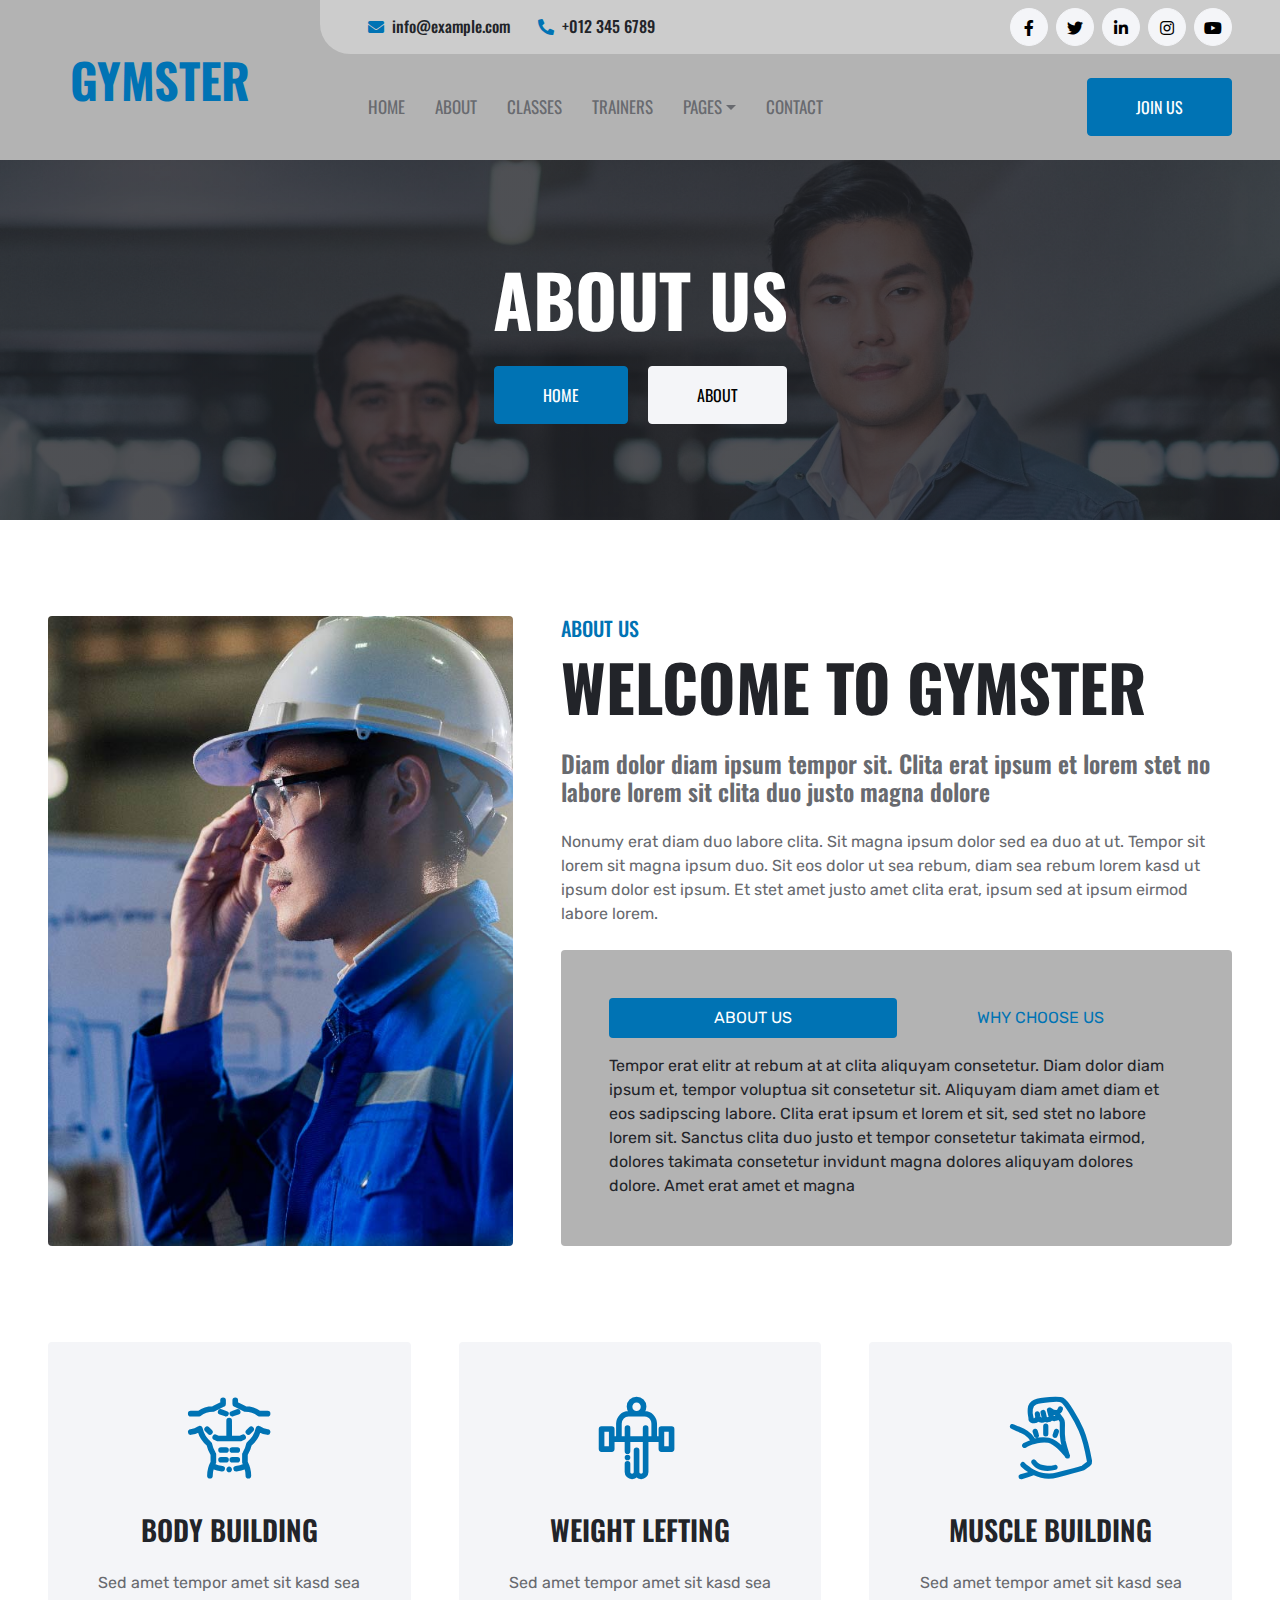
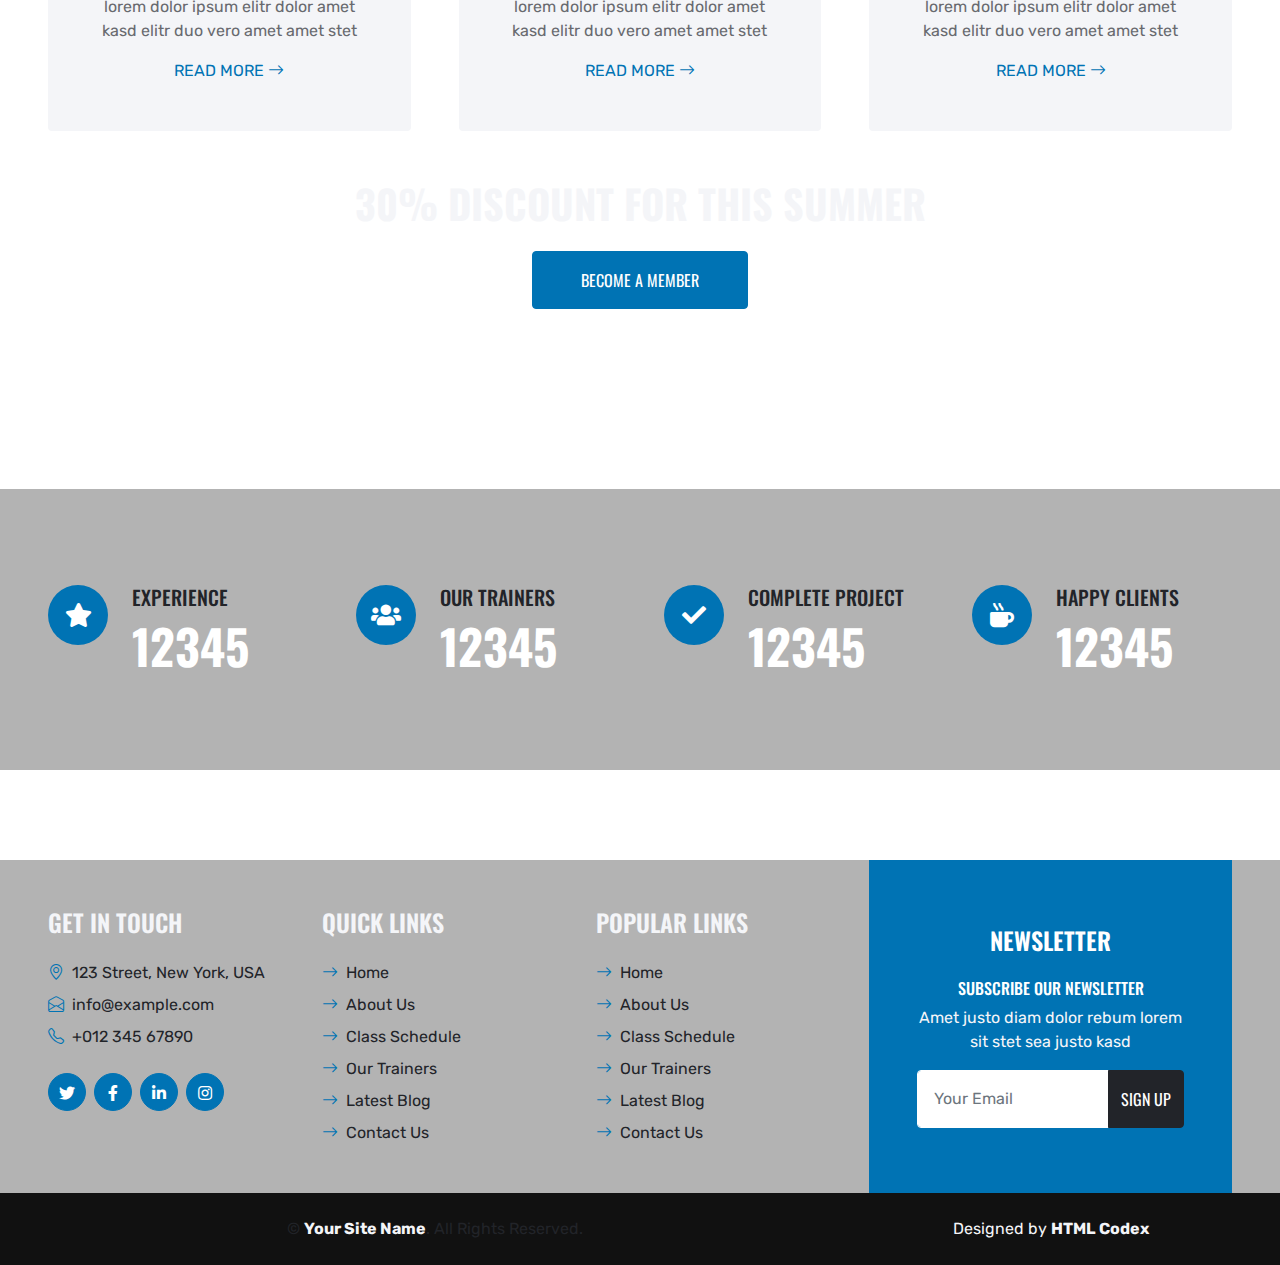
==== about.html @ 314342d7 "initial" ====
<!DOCTYPE html>
<html lang="en">

<head>
    <meta charset="utf-8">
    <title>GYMSTER - Gym HTML Template</title>
    <meta content="width=device-width, initial-scale=1.0" name="viewport">
    <meta content="Free HTML Templates" name="keywords">
    <meta content="Free HTML Templates" name="description">

    <!-- Favicon -->
    <link href="img/favicon.ico" rel="icon">

    <!-- Google Web Fonts -->
    <link rel="preconnect" href="https://fonts.gstatic.com">
    <link href="https://fonts.googleapis.com/css2?family=Oswald:wght@400;500;600;700&family=Rubik&display=swap" rel="stylesheet"> 

    <!-- Icon Font Stylesheet -->
    <link href="https://cdnjs.cloudflare.com/ajax/libs/font-awesome/5.15.0/css/all.min.css" rel="stylesheet">
    <link href="https://cdn.jsdelivr.net/npm/bootstrap-icons@1.4.1/font/bootstrap-icons.css" rel="stylesheet">
    <link href="lib/flaticon/font/flaticon.css" rel="stylesheet">

    <!-- Libraries Stylesheet -->
    <link href="lib/owlcarousel/assets/owl.carousel.min.css" rel="stylesheet">

    <!-- Customized Bootstrap Stylesheet -->
    <link href="css/bootstrap.min.css" rel="stylesheet">

    <!-- Template Stylesheet -->
    <link href="css/style.css" rel="stylesheet">
</head>

<body>
    <!-- Header Start -->
    <div class="container-fluid bg-dark px-0">
        <div class="row gx-0">
            <div class="col-lg-3 bg-dark d-none d-lg-block">
                <a href="index.html" class="navbar-brand w-100 h-100 m-0 p-0 d-flex align-items-center justify-content-center">
                    <h1 class="m-0 display-4 text-primary text-uppercase">Gymster</h1>
                </a>
            </div>
            <div class="col-lg-9">
                <div class="row gx-0 bg-secondary d-none d-lg-flex">
                    <div class="col-lg-7 px-5 text-start">
                        <div class="h-100 d-inline-flex align-items-center py-2 me-4">
                            <i class="fa fa-envelope text-primary me-2"></i>
                            <h6 class="mb-0">info@example.com</h6>
                        </div>
                        <div class="h-100 d-inline-flex align-items-center py-2">
                            <i class="fa fa-phone-alt text-primary me-2"></i>
                            <h6 class="mb-0">+012 345 6789</h6>
                        </div>
                    </div>
                    <div class="col-lg-5 px-5 text-end">
                        <div class="d-inline-flex align-items-center py-2">
                            <a class="btn btn-light btn-square rounded-circle me-2" href="">
                                <i class="fab fa-facebook-f"></i>
                            </a>
                            <a class="btn btn-light btn-square rounded-circle me-2" href="">
                                <i class="fab fa-twitter"></i>
                            </a>
                            <a class="btn btn-light btn-square rounded-circle me-2" href="">
                                <i class="fab fa-linkedin-in"></i>
                            </a>
                            <a class="btn btn-light btn-square rounded-circle me-2" href="">
                                <i class="fab fa-instagram"></i>
                            </a>
                            <a class="btn btn-light btn-square rounded-circle" href="">
                                <i class="fab fa-youtube"></i>
                            </a>
                        </div>
                    </div>
                </div>
                <nav class="navbar navbar-expand-lg bg-dark navbar-dark p-3 p-lg-0 px-lg-5">
                    <a href="index.html" class="navbar-brand d-block d-lg-none">
                        <h1 class="m-0 display-4 text-primary text-uppercase">Gymster</h1>
                    </a>
                    <button type="button" class="navbar-toggler" data-bs-toggle="collapse" data-bs-target="#navbarCollapse">
                        <span class="navbar-toggler-icon"></span>
                    </button>
                    <div class="collapse navbar-collapse justify-content-between" id="navbarCollapse">
                        <div class="navbar-nav mr-auto py-0">
                            <a href="index.html" class="nav-item nav-link">Home</a>
                            <a href="about.html" class="nav-item nav-link active">About</a>
                            <a href="class.html" class="nav-item nav-link">Classes</a>
                            <a href="team.html" class="nav-item nav-link">Trainers</a>
                            <div class="nav-item dropdown">
                                <a href="#" class="nav-link dropdown-toggle" data-bs-toggle="dropdown">Pages</a>
                                <div class="dropdown-menu rounded-0 m-0">
                                    <a href="blog.html" class="dropdown-item">Blog Grid</a>
                                    <a href="detail.html" class="dropdown-item">Blog Detail</a>
                                    <a href="testimonial.html" class="dropdown-item">Testimonial</a>
                                </div>
                            </div>
                            <a href="contact.html" class="nav-item nav-link">Contact</a>
                        </div>
                        <a href="" class="btn btn-primary py-md-3 px-md-5 d-none d-lg-block">Join Us</a>
                    </div>
                </nav>
            </div>
        </div>
    </div>
    <!-- Header End -->


    <!-- Hero Start -->
    <div class="container-fluid bg-primary p-5 bg-hero mb-5">
        <div class="row py-5">
            <div class="col-12 text-center">
                <h1 class="display-2 text-uppercase text-white mb-md-4">About Us</h1>
                <a href="" class="btn btn-primary py-md-3 px-md-5 me-3">Home</a>
                <a href="" class="btn btn-light py-md-3 px-md-5">About</a>
            </div>
        </div>
    </div>
    <!-- Hero End -->


    <!-- About Start -->
    <div class="container-fluid p-5">
        <div class="row gx-5">
            <div class="col-lg-5 mb-5 mb-lg-0" style="min-height: 500px;">
                <div class="position-relative h-100">
                    <img class="position-absolute w-100 h-100 rounded" src="img/about.jpg" style="object-fit: cover;">
                </div>
            </div>
            <div class="col-lg-7">
                <div class="mb-4">
                    <h5 class="text-primary text-uppercase">About Us</h5>
                    <h1 class="display-3 text-uppercase mb-0">Welcome to Gymster</h1>
                </div>
                <h4 class="text-body mb-4">Diam dolor diam ipsum tempor sit. Clita erat ipsum et lorem stet no labore lorem sit clita duo justo magna dolore</h4>
                <p class="mb-4">Nonumy erat diam duo labore clita. Sit magna ipsum dolor sed ea duo at ut. Tempor sit lorem sit magna ipsum duo. Sit eos dolor ut sea rebum, diam sea rebum lorem kasd ut ipsum dolor est ipsum. Et stet amet justo amet clita erat, ipsum sed at ipsum eirmod labore lorem.</p>
                <div class="rounded bg-dark p-5">
                    <ul class="nav nav-pills justify-content-between mb-3">
                        <li class="nav-item w-50">
                            <a class="nav-link text-uppercase text-center w-100 active" data-bs-toggle="pill" href="#pills-1">About Us</a>
                        </li>
                        <li class="nav-item w-50">
                                <a class="nav-link text-uppercase text-center w-100" data-bs-toggle="pill" href="#pills-2">Why Choose Us</a>
                        </li>
                    </ul>
                    <div class="tab-content">
                        <div class="tab-pane fade show active" id="pills-1">
                            <p class="text-secondary mb-0">Tempor erat elitr at rebum at at clita aliquyam consetetur. Diam dolor diam ipsum et, tempor voluptua sit consetetur sit. Aliquyam diam amet diam et eos sadipscing labore. Clita erat ipsum et lorem et sit, sed stet no labore lorem sit. Sanctus clita duo justo et tempor consetetur takimata eirmod, dolores takimata consetetur invidunt magna dolores aliquyam dolores dolore. Amet erat amet et magna</p>
                        </div>
                        <div class="tab-pane fade" id="pills-2">
                            <p class="text-secondary mb-0">Tempor erat elitr at rebum at at clita aliquyam consetetur. Diam dolor diam ipsum et, tempor voluptua sit consetetur sit. Aliquyam diam amet diam et eos sadipscing labore. Clita erat ipsum et lorem et sit, sed stet no labore lorem sit. Sanctus clita duo justo et tempor consetetur takimata eirmod, dolores takimata consetetur invidunt magna dolores aliquyam dolores dolore. Amet erat amet et magna</p>
                        </div>
                    </div>
                </div>
            </div>
        </div>
    </div>
    <!-- About End -->


    <!-- Programe Start -->
    <div class="container-fluid programe position-relative px-5 mt-5" style="margin-bottom: 180px;">
        <div class="row g-5 gb-5">
            <div class="col-lg-4 col-md-6">
                <div class="bg-light rounded text-center p-5">
                    <i class="flaticon-six-pack display-1 text-primary"></i>
                    <h3 class="text-uppercase my-4">Body Building</h3>
                    <p>Sed amet tempor amet sit kasd sea lorem dolor ipsum elitr dolor amet kasd elitr duo vero amet amet stet</p>
                    <a class="text-uppercase" href="">Read More <i class="bi bi-arrow-right"></i></a>
                </div>
            </div>
            <div class="col-lg-4 col-md-6">
                <div class="bg-light rounded text-center p-5">
                    <i class="flaticon-barbell display-1 text-primary"></i>
                    <h3 class="text-uppercase my-4">Weight Lefting</h3>
                    <p>Sed amet tempor amet sit kasd sea lorem dolor ipsum elitr dolor amet kasd elitr duo vero amet amet stet</p>
                    <a class="text-uppercase" href="">Read More <i class="bi bi-arrow-right"></i></a>
                </div>
            </div>
            <div class="col-lg-4 col-md-6">
                <div class="bg-light rounded text-center p-5">
                    <i class="flaticon-bodybuilding display-1 text-primary"></i>
                    <h3 class="text-uppercase my-4">Muscle Building</h3>
                    <p>Sed amet tempor amet sit kasd sea lorem dolor ipsum elitr dolor amet kasd elitr duo vero amet amet stet</p>
                    <a class="text-uppercase" href="">Read More <i class="bi bi-arrow-right"></i></a>
                </div>
            </div>
            <div class="col-lg-12 col-md-6 text-center">
                <h1 class="text-uppercase text-light mb-4">30% Discount For This Summer</h1>
                <a href="" class="btn btn-primary py-3 px-5">Become A Member</a>
            </div>
        </div>
    </div>
    <!-- Programe Start -->


    <!-- Facts Start -->
    <div class="container-fluid bg-dark facts p-5" style="margin-bottom: 90px;">
        <div class="row gx-5 gy-4 py-5">
            <div class="col-lg-3 col-md-6">
                <div class="d-flex">
                    <div class="bg-primary rounded-circle d-flex align-items-center justify-content-center mb-3" style="width: 60px; height: 60px;">
                        <i class="fa fa-star fs-4 text-white"></i>
                    </div>
                    <div class="ps-4">
                        <h5 class="text-secondary text-uppercase">Experience</h5>
                        <h1 class="display-5 text-white mb-0" data-toggle="counter-up">12345</h1>
                    </div>
                </div>
            </div>
            <div class="col-lg-3 col-md-6">
                <div class="d-flex">
                    <div class="bg-primary rounded-circle d-flex align-items-center justify-content-center mb-3" style="width: 60px; height: 60px;">
                        <i class="fa fa-users fs-4 text-white"></i>
                    </div>
                    <div class="ps-4">
                        <h5 class="text-secondary text-uppercase">Our Trainers</h5>
                        <h1 class="display-5 text-white mb-0" data-toggle="counter-up">12345</h1>
                    </div>
                </div>
            </div>
            <div class="col-lg-3 col-md-6">
                <div class="d-flex">
                    <div class="bg-primary rounded-circle d-flex align-items-center justify-content-center mb-3" style="width: 60px; height: 60px;">
                        <i class="fa fa-check fs-4 text-white"></i>
                    </div>
                    <div class="ps-4">
                        <h5 class="text-secondary text-uppercase">Complete Project</h5>
                        <h1 class="display-5 text-white mb-0" data-toggle="counter-up">12345</h1>
                    </div>
                </div>
            </div>
            <div class="col-lg-3 col-md-6">
                <div class="d-flex">
                    <div class="bg-primary rounded-circle d-flex align-items-center justify-content-center mb-3" style="width: 60px; height: 60px;">
                        <i class="fa fa-mug-hot fs-4 text-white"></i>
                    </div>
                    <div class="ps-4">
                        <h5 class="text-secondary text-uppercase">Happy Clients</h5>
                        <h1 class="display-5 text-white mb-0" data-toggle="counter-up">12345</h1>
                    </div>
                </div>
            </div>
        </div>
    </div>
    <!-- Facts End -->
    

    <!-- Footer Start -->
    <div class="container-fluid bg-dark text-secondary px-5 mt-5">
        <div class="row gx-5">
            <div class="col-lg-8 col-md-6">
                <div class="row gx-5">
                    <div class="col-lg-4 col-md-12 pt-5 mb-5">
                        <h4 class="text-uppercase text-light mb-4">Get In Touch</h4>
                        <div class="d-flex mb-2">
                            <i class="bi bi-geo-alt text-primary me-2"></i>
                            <p class="mb-0">123 Street, New York, USA</p>
                        </div>
                        <div class="d-flex mb-2">
                            <i class="bi bi-envelope-open text-primary me-2"></i>
                            <p class="mb-0">info@example.com</p>
                        </div>
                        <div class="d-flex mb-2">
                            <i class="bi bi-telephone text-primary me-2"></i>
                            <p class="mb-0">+012 345 67890</p>
                        </div>
                        <div class="d-flex mt-4">
                            <a class="btn btn-primary btn-square rounded-circle me-2" href="#"><i class="fab fa-twitter"></i></a>
                            <a class="btn btn-primary btn-square rounded-circle me-2" href="#"><i class="fab fa-facebook-f"></i></a>
                            <a class="btn btn-primary btn-square rounded-circle me-2" href="#"><i class="fab fa-linkedin-in"></i></a>
                            <a class="btn btn-primary btn-square rounded-circle" href="#"><i class="fab fa-instagram"></i></a>
                        </div>
                    </div>
                    <div class="col-lg-4 col-md-12 pt-0 pt-lg-5 mb-5">
                        <h4 class="text-uppercase text-light mb-4">Quick Links</h4>
                        <div class="d-flex flex-column justify-content-start">
                            <a class="text-secondary mb-2" href="#"><i class="bi bi-arrow-right text-primary me-2"></i>Home</a>
                            <a class="text-secondary mb-2" href="#"><i class="bi bi-arrow-right text-primary me-2"></i>About Us</a>
                            <a class="text-secondary mb-2" href="#"><i class="bi bi-arrow-right text-primary me-2"></i>Class Schedule</a>
                            <a class="text-secondary mb-2" href="#"><i class="bi bi-arrow-right text-primary me-2"></i>Our Trainers</a>
                            <a class="text-secondary mb-2" href="#"><i class="bi bi-arrow-right text-primary me-2"></i>Latest Blog</a>
                            <a class="text-secondary" href="#"><i class="bi bi-arrow-right text-primary me-2"></i>Contact Us</a>
                        </div>
                    </div>
                    <div class="col-lg-4 col-md-12 pt-0 pt-lg-5 mb-5">
                        <h4 class="text-uppercase text-light mb-4">Popular Links</h4>
                        <div class="d-flex flex-column justify-content-start">
                            <a class="text-secondary mb-2" href="#"><i class="bi bi-arrow-right text-primary me-2"></i>Home</a>
                            <a class="text-secondary mb-2" href="#"><i class="bi bi-arrow-right text-primary me-2"></i>About Us</a>
                            <a class="text-secondary mb-2" href="#"><i class="bi bi-arrow-right text-primary me-2"></i>Class Schedule</a>
                            <a class="text-secondary mb-2" href="#"><i class="bi bi-arrow-right text-primary me-2"></i>Our Trainers</a>
                            <a class="text-secondary mb-2" href="#"><i class="bi bi-arrow-right text-primary me-2"></i>Latest Blog</a>
                            <a class="text-secondary" href="#"><i class="bi bi-arrow-right text-primary me-2"></i>Contact Us</a>
                        </div>
                    </div>
                </div>
            </div>
            <div class="col-lg-4 col-md-6">
                <div class="d-flex flex-column align-items-center justify-content-center text-center h-100 bg-primary p-5">
                    <h4 class="text-uppercase text-white mb-4">Newsletter</h4>
                    <h6 class="text-uppercase text-white">Subscribe Our Newsletter</h6>
                    <p class="text-light">Amet justo diam dolor rebum lorem sit stet sea justo kasd</p>
                    <form action="">
                        <div class="input-group">
                            <input type="text" class="form-control border-white p-3" placeholder="Your Email">
                            <button class="btn btn-dark">Sign Up</button>
                        </div>
                    </form>
                </div>
            </div>
        </div>
    </div>
    <div class="container-fluid py-4 py-lg-0 px-5" style="background: #111111;">
        <div class="row gx-5">
            <div class="col-lg-8">
                <div class="py-lg-4 text-center">
                    <p class="text-secondary mb-0">&copy; <a class="text-light fw-bold" href="#">Your Site Name</a>. All Rights Reserved.</p>
                </div>
            </div>
            <div class="col-lg-4">
                <div class="py-lg-4 text-center credit">
                    <p class="text-light mb-0">Designed by <a class="text-light fw-bold" href="https://htmlcodex.com">HTML Codex</a></p>
                </div>
            </div>
        </div>
    </div>
    <!-- Footer End -->


    <!-- Back to Top -->
    <a href="#" class="btn btn-dark py-3 fs-4 back-to-top"><i class="bi bi-arrow-up"></i></a>


    <!-- JavaScript Libraries -->
    <script src="https://code.jquery.com/jquery-3.4.1.min.js"></script>
    <script src="https://cdn.jsdelivr.net/npm/bootstrap@5.0.0/dist/js/bootstrap.bundle.min.js"></script>
    <script src="lib/easing/easing.min.js"></script>
    <script src="lib/waypoints/waypoints.min.js"></script>
    <script src="lib/counterup/counterup.min.js"></script>
    <script src="lib/owlcarousel/owl.carousel.min.js"></script>

    <!-- Template Javascript -->
    <script src="js/main.js"></script>
</body>

</html>
---- lib/flaticon/font/flaticon.css ----
/*
  	Flaticon icon font: Flaticon
  	Creation date: 26/10/2020 11:08
  	*/

@font-face {
  font-family: "Flaticon";
  src: url("./Flaticon.eot");
  src: url("./Flaticon.eot?#iefix") format("embedded-opentype"),
       url("./Flaticon.woff2") format("woff2"),
       url("./Flaticon.woff") format("woff"),
       url("./Flaticon.ttf") format("truetype"),
       url("./Flaticon.svg#Flaticon") format("svg");
  font-weight: normal;
  font-style: normal;
}

@media screen and (-webkit-min-device-pixel-ratio:0) {
  @font-face {
    font-family: "Flaticon";
    src: url("./Flaticon.svg#Flaticon") format("svg");
  }
}

[class^="flaticon-"]:before, [class*=" flaticon-"]:before,
[class^="flaticon-"]:after, [class*=" flaticon-"]:after {   
  font-family: Flaticon;
        font-size: 20px;
font-style: normal;
margin-left: 20px;
}

.flaticon-barbell:before { content: "\f100"; }
.flaticon-treadmill:before { content: "\f101"; }
.flaticon-six-pack:before { content: "\f102"; }
.flaticon-bodybuilding:before { content: "\f103"; }
.flaticon-medal:before { content: "\f104"; }
.flaticon-muscular-bodybuilder-with-clock:before { content: "\f105"; }
.flaticon-trends:before { content: "\f106"; }
.flaticon-weightlifting:before { content: "\f107"; }
.flaticon-training:before { content: "\f108"; }
.flaticon-support:before { content: "\f109"; }
---- css/style.css ----
********** Template CSS **********/
:root {
    --primary: #0073b4;
    --secondary: #222429;
    --light: #F4F5F8;
    --dark: #b3b3b3;
}

[class^="flaticon-"]:before,
[class*=" flaticon-"]:before,
[class^="flaticon-"]:after,
[class*=" flaticon-"]:after {
    font-size: inherit;
    margin-left: 0;
}

h1,
h2,
.font-weight-bold {
    font-weight: 700 !important;
}


h3,
h4,
.font-weight-semi-bold {
    font-weight: 600 !important;
}

h5,
h6,
.font-weight-medium {
    font-weight: 500 !important;
}

.img-top {
	height: 50px;
    margin-right: 10px;
    margin-left: 10px;
}

.btn {
    font-family: 'Oswald', sans-serif;
    text-transform: uppercase;
    transition: .5s;
}

.btn-primary {
    color: #FFFFFF;
}

.btn-square {
    width: 38px;
    height: 38px;
}

.btn-sm-square {
    width: 30px;
    height: 30px;
}

.btn-lg-square {
    width: 48px;
    height: 48px;
}

.btn-square,
.btn-sm-square,
.btn-lg-square {
    padding-left: 0;
    padding-right: 0;
    text-align: center;
}

.back-to-top {
    position: fixed;
    display: none;
    right: 30px;
    bottom: 0;
    border-radius: 0;
    z-index: 99;
}

.navbar-dark .navbar-nav .nav-link {
    font-family: 'Oswald', sans-serif;
    margin-right: 30px;
    padding: 40px 0;
    color: var(--light);
    font-size: 17px;
    text-transform: uppercase;
    outline: none;
}

.navbar-dark .navbar-nav .nav-link:hover,
.navbar-dark .navbar-nav .nav-link.active {
    color: var(--primary);
}

@media (max-width: 991.98px) {
    .navbar-dark .navbar-nav .nav-link  {
        margin-right: 0;
        padding: 10px 0;
    }
}

.carousel-caption {
    top: 0;
    left: 0;
    right: 0;
    bottom: 0;
    background: rgba(34, 36, 41, .8);
    z-index: 1;
}

@media (max-width: 576px) {
    .carousel-caption h4 {
        font-size: 18px;
        font-weight: 500 !important;
    }

    .carousel-caption h1 {
        font-size: 30px;
        font-weight: 600 !important;
    }
}

.carousel-control-prev,
.carousel-control-next {
    width: 10%;
}

.carousel-control-prev-icon,
.carousel-control-next-icon {
    width: 3rem;
    height: 3rem;
}

.bg-hero {
    background: linear-gradient(rgba(34, 36, 41, .8), rgba(34, 36, 41, .8)), url(../img/carousel-1.jpg) top center no-repeat;
    background-size: cover;
}

.programe::after {
    position :absolute;
    content: "";
    width: 100%;
    height: calc(100% - 45px);
    top: 135px;
    left: 0;
    background: var(--dark);
    z-index: -1;
}

.card-container {
	display: flex;
	flex-wrap: wrap;
	justify-content: center;
	
  }
  
  .card-about-body {
	width: 20rem;
	height: 20rem;
    margin: 10px;
	border-radius: 10px;
	overflow: hidden;
	cursor: default;
	position: relative;
	color: var(--primary);
	box-shadow: 0 10px 30px 5px rgba(0, 0, 0, 0.2);
  }
  .card-about-body img {
	position: absolute;
	object-fit: cover;
	width: 100%;
	height: 100%;
	top: 0;
	left: 0;
	opacity: 0.9;
	transition: opacity 0.2s ease-out;
  }

  .card-about-body h2 {
	position: absolute;
	inset: auto auto 30px 30px;
	margin: 0;
	transition: inset 0.3s 0.3s ease-out;
	font-weight: normal;
	font-size: 30px;
	text-transform: uppercase;
	color: var(--primary);
  }
  .card-about-body p, .card-about-body a {
	position: absolute;
	opacity: 0;
	max-width: 80%;
	transition: opacity 0.3s ease-out;
  }
  .card-about-body p {
	inset: auto auto 80px 30px;
  }
  .card-about-body a {
	inset: auto auto 40px 30px;
	color: inherit;
	text-decoration: none;
  }
  .card-about-body:hover h2 {
	inset: auto auto 40px 30px;
	transition: inset 0.4s ease-out;
	color: var(--light);
  }

  .card-about-body:hover {

	border-radius: 0;
	transition: 0.4s;
  }

  .card-about-body:hover p, .card-about-body:hover a {
	opacity: 1;
	transition: opacity 0.4s 0.1s ease-in;
	color: var(--secondary);
  }

  .card-about-body:hover img {
	transition: opacity 0.2s ease-in;
	opacity: 0.3;
  }


.team-item img {
    transition: .5s;
}

.team-item:hover img {
    transform: scale(1.2);
}

.team-item .team-overlay {
    position: absolute;
    top: 50%;
    right: 50%;
    bottom: 50%;
    left: 50%;
    display: flex;
    align-items: center;
    justify-content: center;
    background: rgba(34, 36, 41, .9);
    transition: .5s;
    opacity: 0;
}

.team-item:hover .team-overlay {
    top: 0;
    right: 0;
    bottom: 0;
    left: 0;
    opacity: 1;
}

.testimonial-carousel .owl-nav {
    margin-top: 30px;
    display: flex;
    justify-content: start;
}

.testimonial-carousel .owl-nav .owl-prev,
.testimonial-carousel .owl-nav .owl-next{
    position: relative;
    margin: 0 5px;
    width: 45px;
    height: 45px;
    display: flex;
    align-items: center;
    justify-content: center;
    color: #FFFFFF;
    background: var(--primary);
    font-size: 22px;
    border-radius: 45px;
    transition: .5s;
}

.testimonial-carousel .owl-nav .owl-prev:hover,
.testimonial-carousel .owl-nav .owl-next:hover {
    color: var(--dark);
}

.testimonial-carousel .owl-item img {
    width: 90px;
    height: 90px;
}

.blog-item img {
    transition: .5s;
}

.blog-item:hover img {
    transform: scale(1.2);
}

@media (min-width: 991.98px) {
    .credit {
        background: var(--primary);
    }
}
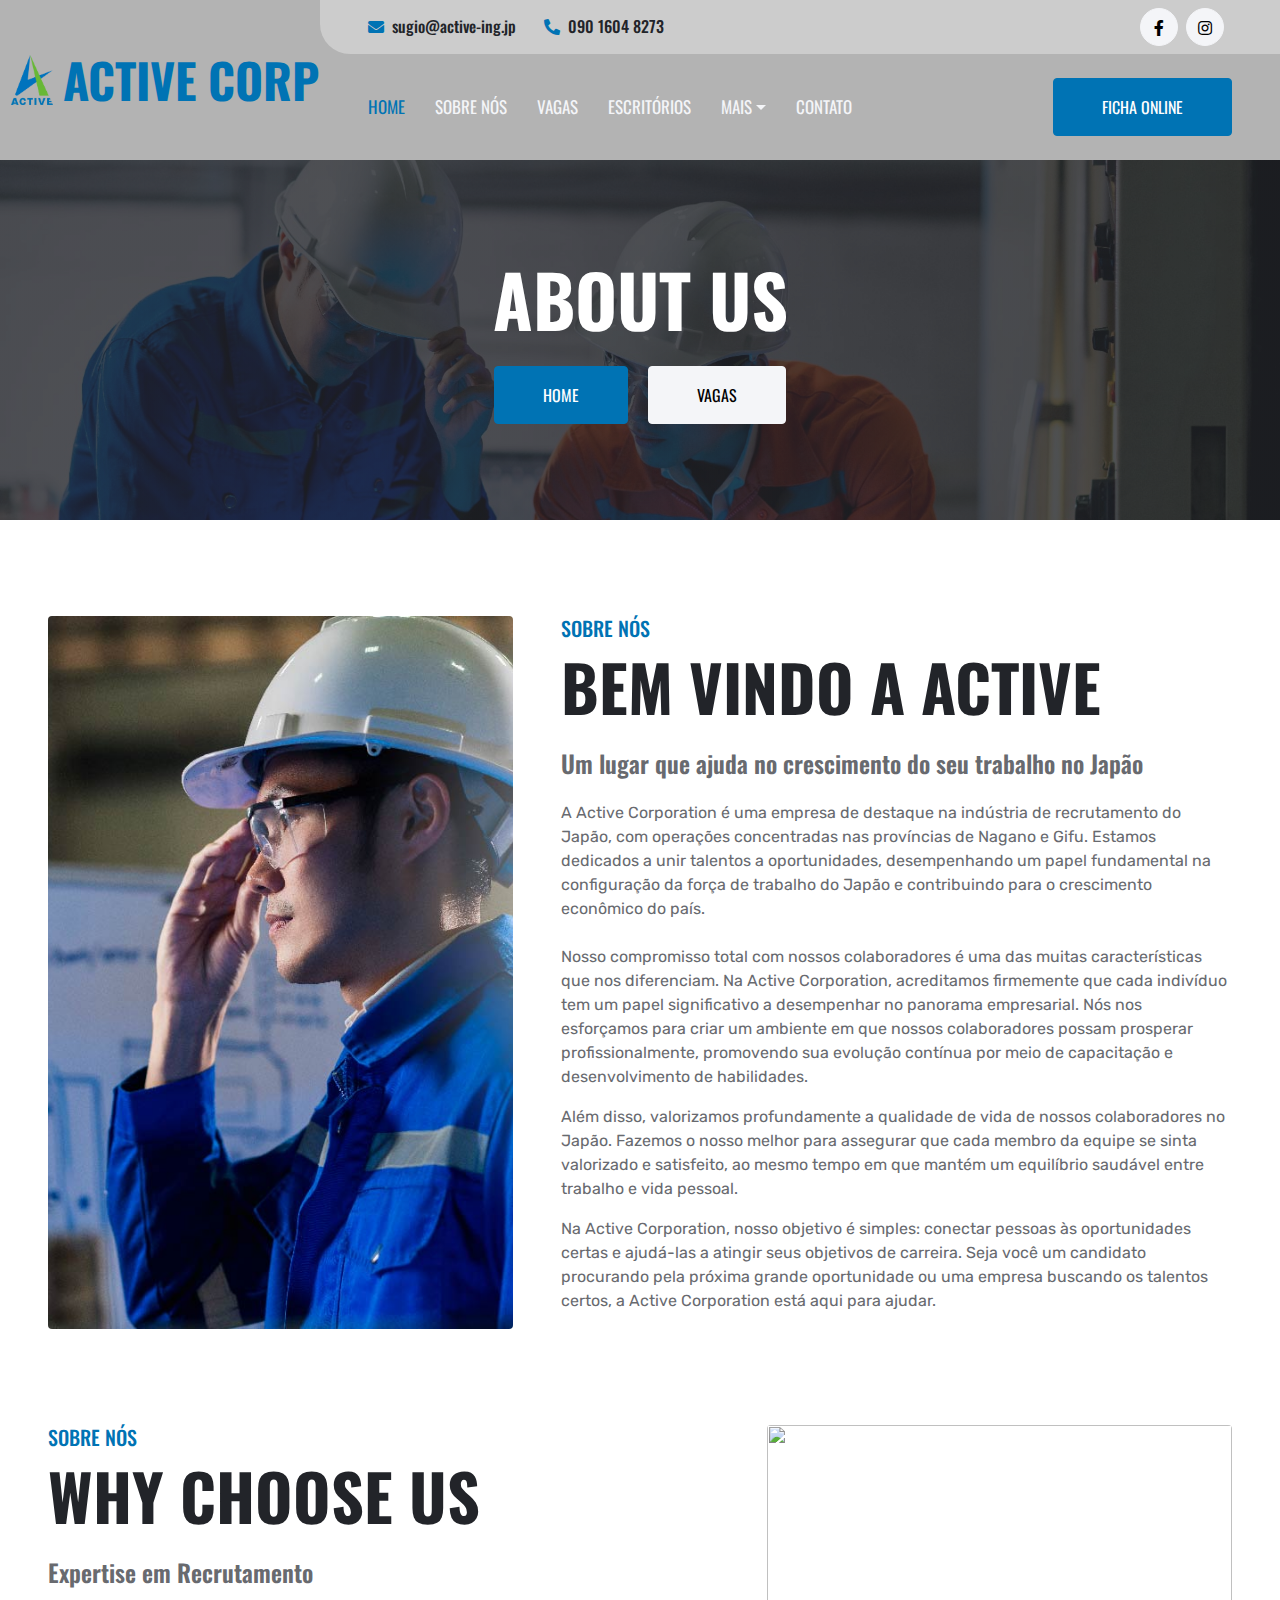
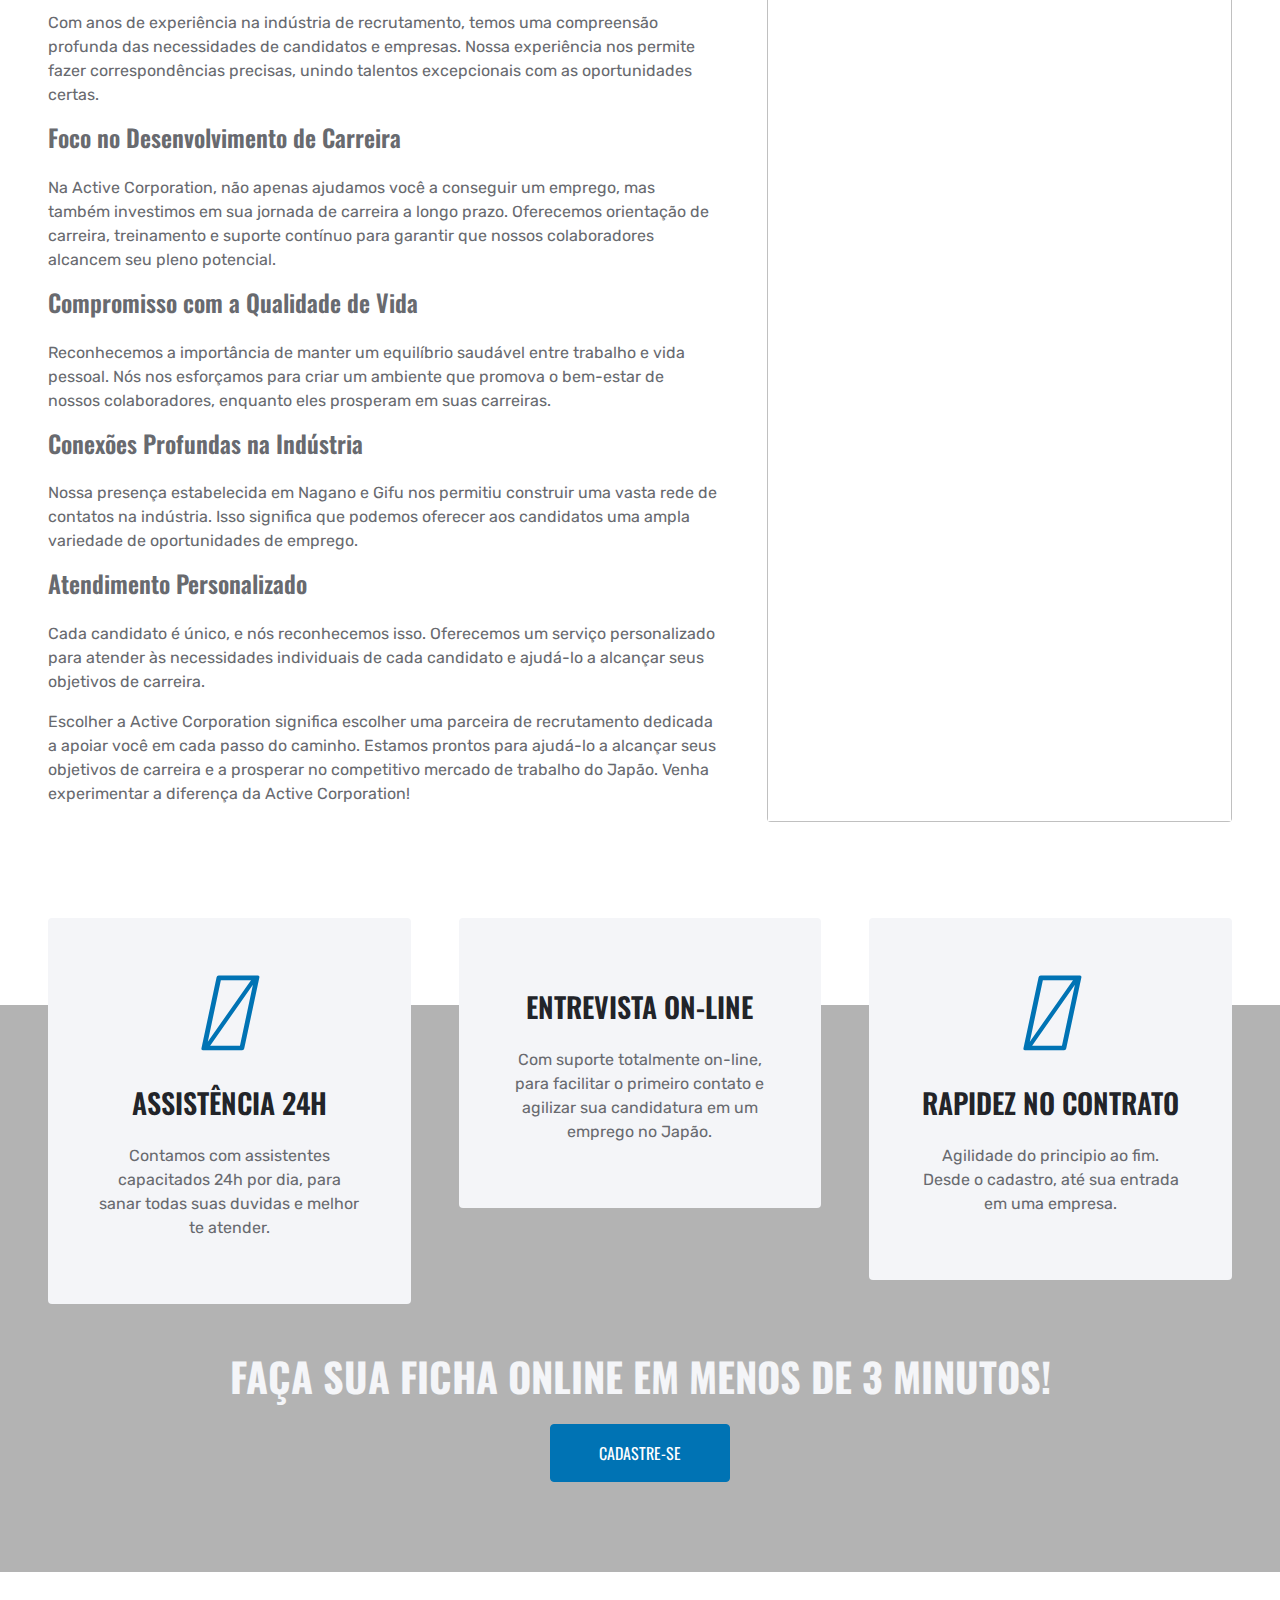
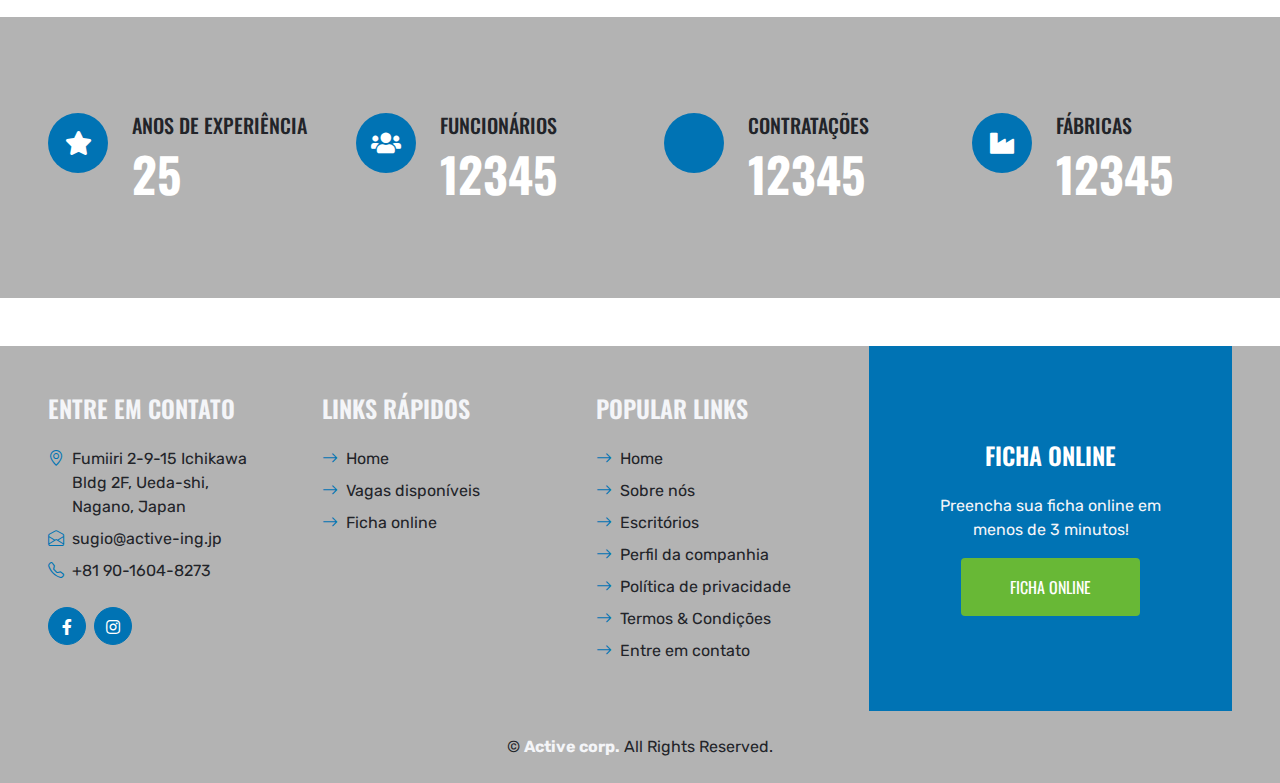
==== commit 1c0ec7f3: "about, contact, job pages" ====
--- a/about.html
+++ b/about.html
@@ -3,13 +3,14 @@
 
 <head>
     <meta charset="utf-8">
-    <title>GYMSTER - Gym HTML Template</title>
+    <title>Active Corp</title>
     <meta content="width=device-width, initial-scale=1.0" name="viewport">
-    <meta content="Free HTML Templates" name="keywords">
-    <meta content="Free HTML Templates" name="description">
+    <meta content="Active corp - empregos no Japão" name="Active empregos no japão, active corp, active empregos">
+    <meta content="Active corp - empregos no Japão" name="Active corp, encontre emprego em todo o Japão">
 
     <!-- Favicon -->
-    <link href="img/favicon.ico" rel="icon">
+    <link href="img/favicon.png" rel="icon">
+    <script src="https://kit.fontawesome.com/d22238655e.js" crossorigin="anonymous"></script>
 
     <!-- Google Web Fonts -->
     <link rel="preconnect" href="https://fonts.gstatic.com">
@@ -31,70 +32,64 @@
 </head>
 
 <body>
-    <!-- Header Start -->
-    <div class="container-fluid bg-dark px-0">
+    <!-- Header Start -->    <div class="container-fluid bg-dark px-0">
         <div class="row gx-0">
             <div class="col-lg-3 bg-dark d-none d-lg-block">
                 <a href="index.html" class="navbar-brand w-100 h-100 m-0 p-0 d-flex align-items-center justify-content-center">
-                    <h1 class="m-0 display-4 text-primary text-uppercase">Gymster</h1>
+                    <img class="img-top" src="img/active-logo.png">
+                    <h1 class="m-0 display-4 text-primary text-uppercase">Active corp</h1>
                 </a>
-            </div>
+
+            </div>
+
             <div class="col-lg-9">
                 <div class="row gx-0 bg-secondary d-none d-lg-flex">
                     <div class="col-lg-7 px-5 text-start">
                         <div class="h-100 d-inline-flex align-items-center py-2 me-4">
                             <i class="fa fa-envelope text-primary me-2"></i>
-                            <h6 class="mb-0">info@example.com</h6>
+                            <h6 class="mb-0">sugio@active-ing.jp</h6>
                         </div>
                         <div class="h-100 d-inline-flex align-items-center py-2">
                             <i class="fa fa-phone-alt text-primary me-2"></i>
-                            <h6 class="mb-0">+012 345 6789</h6>
+                            <h6 class="mb-0">090 1604 8273</h6>
                         </div>
                     </div>
                     <div class="col-lg-5 px-5 text-end">
                         <div class="d-inline-flex align-items-center py-2">
-                            <a class="btn btn-light btn-square rounded-circle me-2" href="">
+                            <a class="btn btn-light btn-square rounded-circle me-2" target="_blank" href="https://www.facebook.com/active.inc.japan">
                                 <i class="fab fa-facebook-f"></i>
                             </a>
-                            <a class="btn btn-light btn-square rounded-circle me-2" href="">
-                                <i class="fab fa-twitter"></i>
-                            </a>
-                            <a class="btn btn-light btn-square rounded-circle me-2" href="">
-                                <i class="fab fa-linkedin-in"></i>
-                            </a>
-                            <a class="btn btn-light btn-square rounded-circle me-2" href="">
+                            <a class="btn btn-light btn-square rounded-circle me-2" target="_blank" href="https://www.instagram.com/activenagano/">
                                 <i class="fab fa-instagram"></i>
                             </a>
-                            <a class="btn btn-light btn-square rounded-circle" href="">
-                                <i class="fab fa-youtube"></i>
-                            </a>
                         </div>
                     </div>
                 </div>
                 <nav class="navbar navbar-expand-lg bg-dark navbar-dark p-3 p-lg-0 px-lg-5">
                     <a href="index.html" class="navbar-brand d-block d-lg-none">
-                        <h1 class="m-0 display-4 text-primary text-uppercase">Gymster</h1>
+                        <img class="img-top" src="img/active-logo.png">
+                        <h1 class="m-0 display-4 text-primary text-uppercase">Active corp</h1>
                     </a>
                     <button type="button" class="navbar-toggler" data-bs-toggle="collapse" data-bs-target="#navbarCollapse">
                         <span class="navbar-toggler-icon"></span>
                     </button>
                     <div class="collapse navbar-collapse justify-content-between" id="navbarCollapse">
                         <div class="navbar-nav mr-auto py-0">
-                            <a href="index.html" class="nav-item nav-link">Home</a>
-                            <a href="about.html" class="nav-item nav-link active">About</a>
-                            <a href="class.html" class="nav-item nav-link">Classes</a>
-                            <a href="team.html" class="nav-item nav-link">Trainers</a>
+                            <a href="index.html" class="nav-item nav-link active">Home</a>
+                            <a href="about.html" class="nav-item nav-link">Sobre nós</a>
+                            <a href="job.html" class="nav-item nav-link">Vagas</a>
+                            <a href="index.html#office" class="nav-item nav-link">Escritórios</a>
                             <div class="nav-item dropdown">
-                                <a href="#" class="nav-link dropdown-toggle" data-bs-toggle="dropdown">Pages</a>
+                                <a href="#" class="nav-link dropdown-toggle" data-bs-toggle="dropdown">mais</a>
                                 <div class="dropdown-menu rounded-0 m-0">
-                                    <a href="blog.html" class="dropdown-item">Blog Grid</a>
-                                    <a href="detail.html" class="dropdown-item">Blog Detail</a>
-                                    <a href="testimonial.html" class="dropdown-item">Testimonial</a>
+                                    <a href="companyprofile.html" class="dropdown-item">Perfil da companhia</a>
+                                    <a href="privacy.html" class="dropdown-item">Política de privacidade</a>
+                                    <a href="terms.html" class="dropdown-item">Termos & Condições</a>
                                 </div>
                             </div>
-                            <a href="contact.html" class="nav-item nav-link">Contact</a>
-                        </div>
-                        <a href="" class="btn btn-primary py-md-3 px-md-5 d-none d-lg-block">Join Us</a>
+                            <a href="contact.html" class="nav-item nav-link">Contato</a>
+                        </div>
+                        <a href="https://active.u-innova.com/ui/sign_up" target="_blank" class="btn btn-primary py-md-3 px-md-5 d-none d-lg-block">Ficha Online</a>
                     </div>
                 </nav>
             </div>
@@ -108,8 +103,8 @@
         <div class="row py-5">
             <div class="col-12 text-center">
                 <h1 class="display-2 text-uppercase text-white mb-md-4">About Us</h1>
-                <a href="" class="btn btn-primary py-md-3 px-md-5 me-3">Home</a>
-                <a href="" class="btn btn-light py-md-3 px-md-5">About</a>
+                <a href="index.html" class="btn btn-primary py-md-3 px-md-5 me-3">Home</a>
+                <a href="job.html" class="btn btn-light py-md-3 px-md-5">Vagas</a>
             </div>
         </div>
     </div>
@@ -126,65 +121,78 @@
             </div>
             <div class="col-lg-7">
                 <div class="mb-4">
-                    <h5 class="text-primary text-uppercase">About Us</h5>
-                    <h1 class="display-3 text-uppercase mb-0">Welcome to Gymster</h1>
-                </div>
-                <h4 class="text-body mb-4">Diam dolor diam ipsum tempor sit. Clita erat ipsum et lorem stet no labore lorem sit clita duo justo magna dolore</h4>
-                <p class="mb-4">Nonumy erat diam duo labore clita. Sit magna ipsum dolor sed ea duo at ut. Tempor sit lorem sit magna ipsum duo. Sit eos dolor ut sea rebum, diam sea rebum lorem kasd ut ipsum dolor est ipsum. Et stet amet justo amet clita erat, ipsum sed at ipsum eirmod labore lorem.</p>
-                <div class="rounded bg-dark p-5">
-                    <ul class="nav nav-pills justify-content-between mb-3">
-                        <li class="nav-item w-50">
-                            <a class="nav-link text-uppercase text-center w-100 active" data-bs-toggle="pill" href="#pills-1">About Us</a>
-                        </li>
-                        <li class="nav-item w-50">
-                                <a class="nav-link text-uppercase text-center w-100" data-bs-toggle="pill" href="#pills-2">Why Choose Us</a>
-                        </li>
-                    </ul>
-                    <div class="tab-content">
-                        <div class="tab-pane fade show active" id="pills-1">
-                            <p class="text-secondary mb-0">Tempor erat elitr at rebum at at clita aliquyam consetetur. Diam dolor diam ipsum et, tempor voluptua sit consetetur sit. Aliquyam diam amet diam et eos sadipscing labore. Clita erat ipsum et lorem et sit, sed stet no labore lorem sit. Sanctus clita duo justo et tempor consetetur takimata eirmod, dolores takimata consetetur invidunt magna dolores aliquyam dolores dolore. Amet erat amet et magna</p>
-                        </div>
-                        <div class="tab-pane fade" id="pills-2">
-                            <p class="text-secondary mb-0">Tempor erat elitr at rebum at at clita aliquyam consetetur. Diam dolor diam ipsum et, tempor voluptua sit consetetur sit. Aliquyam diam amet diam et eos sadipscing labore. Clita erat ipsum et lorem et sit, sed stet no labore lorem sit. Sanctus clita duo justo et tempor consetetur takimata eirmod, dolores takimata consetetur invidunt magna dolores aliquyam dolores dolore. Amet erat amet et magna</p>
-                        </div>
-                    </div>
-                </div>
-            </div>
-        </div>
-    </div>
+                    <h5 class="text-primary text-uppercase">Sobre nós</h5>
+                    <h1 class="display-3 text-uppercase mb-0">Bem vindo a Active</h1>
+                </div>
+                <h4 class="text-body mb-4">Um lugar que ajuda no crescimento do seu trabalho no Japão</h4>
+                <p class="mb-4">A Active Corporation é uma empresa de destaque na indústria de recrutamento do Japão, com operações concentradas nas províncias de Nagano e Gifu. Estamos dedicados a unir talentos a oportunidades, desempenhando um papel fundamental na configuração da força de trabalho do Japão e contribuindo para o crescimento econômico do país.</p>
+                <p>Nosso compromisso total com nossos colaboradores é uma das muitas características que nos diferenciam. Na Active Corporation, acreditamos firmemente que cada indivíduo tem um papel significativo a desempenhar no panorama empresarial. Nós nos esforçamos para criar um ambiente em que nossos colaboradores possam prosperar profissionalmente, promovendo sua evolução contínua por meio de capacitação e desenvolvimento de habilidades.</p>
+                <p>Além disso, valorizamos profundamente a qualidade de vida de nossos colaboradores no Japão. Fazemos o nosso melhor para assegurar que cada membro da equipe se sinta valorizado e satisfeito, ao mesmo tempo em que mantém um equilíbrio saudável entre trabalho e vida pessoal.</p>
+                <p>Na Active Corporation, nosso objetivo é simples: conectar pessoas às oportunidades certas e ajudá-las a atingir seus objetivos de carreira. Seja você um candidato procurando pela próxima grande oportunidade ou uma empresa buscando os talentos certos, a Active Corporation está aqui para ajudar.</p>
+            </div>
+        </div>
+    </div>
+
+    <div class="container-fluid p-5">
+        <div class="row gx-5">
+            <div class="col-lg-7">
+                <div class="mb-4">
+                    <h5 class="text-primary text-uppercase">Sobre nós</h5>
+                    <h1 class="display-3 text-uppercase mb-0">Why choose us</h1>
+                </div>
+                <h4 class="text-body mb-4">Expertise em Recrutamento</h4>
+                <p>Com anos de experiência na indústria de recrutamento, temos uma compreensão profunda das necessidades de candidatos e empresas. Nossa experiência nos permite fazer correspondências precisas, unindo talentos excepcionais com as oportunidades certas.</p>
+                <h4 class="text-body mb-4">Foco no Desenvolvimento de Carreira</h4>
+                <p>Na Active Corporation, não apenas ajudamos você a conseguir um emprego, mas também investimos em sua jornada de carreira a longo prazo. Oferecemos orientação de carreira, treinamento e suporte contínuo para garantir que nossos colaboradores alcancem seu pleno potencial.</p>
+                <h4 class="text-body mb-4">Compromisso com a Qualidade de Vida</h4>
+                <p>Reconhecemos a importância de manter um equilíbrio saudável entre trabalho e vida pessoal. Nós nos esforçamos para criar um ambiente que promova o bem-estar de nossos colaboradores, enquanto eles prosperam em suas carreiras.</p>
+                <h4 class="text-body mb-4">Conexões Profundas na Indústria</h4>
+                <p>Nossa presença estabelecida em Nagano e Gifu nos permitiu construir uma vasta rede de contatos na indústria. Isso significa que podemos oferecer aos candidatos uma ampla variedade de oportunidades de emprego.</p>
+                <h4 class="text-body mb-4">Atendimento Personalizado</h4>
+                <p>Cada candidato é único, e nós reconhecemos isso. Oferecemos um serviço personalizado para atender às necessidades individuais de cada candidato e ajudá-lo a alcançar seus objetivos de carreira.</p>
+                <p>Escolher a Active Corporation significa escolher uma parceira de recrutamento dedicada a apoiar você em cada passo do caminho. Estamos prontos para ajudá-lo a alcançar seus objetivos de carreira e a prosperar no competitivo mercado de trabalho do Japão. Venha experimentar a diferença da Active Corporation!</p>
+            </div>
+            <div class="col-lg-5 mb-5 mb-lg-0" style="min-height: 500px;">
+                <div class="position-relative h-100">
+                    <img class="position-absolute top-0 end-0 w-100 h-100 rounded" src="img/about2.jpg" style="object-fit: cover;">
+                </div>
+            </div>
+        </div>
+    </div>
+    
     <!-- About End -->
 
 
     <!-- Programe Start -->
-    <div class="container-fluid programe position-relative px-5 mt-5" style="margin-bottom: 180px;">
+    <div class="container-fluid programe position-relative px-5 mt-5" style="margin-bottom: 135px;">
         <div class="row g-5 gb-5">
             <div class="col-lg-4 col-md-6">
                 <div class="bg-light rounded text-center p-5">
-                    <i class="flaticon-six-pack display-1 text-primary"></i>
-                    <h3 class="text-uppercase my-4">Body Building</h3>
-                    <p>Sed amet tempor amet sit kasd sea lorem dolor ipsum elitr dolor amet kasd elitr duo vero amet amet stet</p>
-                    <a class="text-uppercase" href="">Read More <i class="bi bi-arrow-right"></i></a>
+                    <i class="fa-solid fa-phone-volume display-1 text-primary"></i>
+                    <h3 class="text-uppercase my-4">Assistência 24H</h3>
+                    <p>Contamos com assistentes capacitados 24h por dia, para sanar todas suas duvidas e melhor te atender.</p>
+                    
                 </div>
             </div>
             <div class="col-lg-4 col-md-6">
                 <div class="bg-light rounded text-center p-5">
-                    <i class="flaticon-barbell display-1 text-primary"></i>
-                    <h3 class="text-uppercase my-4">Weight Lefting</h3>
-                    <p>Sed amet tempor amet sit kasd sea lorem dolor ipsum elitr dolor amet kasd elitr duo vero amet amet stet</p>
-                    <a class="text-uppercase" href="">Read More <i class="bi bi-arrow-right"></i></a>
+                    <i class="fa-solid fa-house-laptop display-1 text-primary"></i>
+                    <h3 class="text-uppercase my-4">Entrevista On-Line</h3>
+                    <p>Com suporte totalmente on-line, para facilitar o primeiro contato e agilizar sua candidatura em um emprego no Japão.</p>
+
                 </div>
             </div>
             <div class="col-lg-4 col-md-6">
                 <div class="bg-light rounded text-center p-5">
-                    <i class="flaticon-bodybuilding display-1 text-primary"></i>
-                    <h3 class="text-uppercase my-4">Muscle Building</h3>
-                    <p>Sed amet tempor amet sit kasd sea lorem dolor ipsum elitr dolor amet kasd elitr duo vero amet amet stet</p>
-                    <a class="text-uppercase" href="">Read More <i class="bi bi-arrow-right"></i></a>
+                    <i class="fa-regular fa-clipboard display-1 text-primary"></i>
+                    <h3 class="text-uppercase my-4">Rapidez no Contrato</h3>
+                    <p>Agilidade do principio ao fim. Desde o cadastro, até sua entrada em uma empresa.</p>
+                    
                 </div>
             </div>
             <div class="col-lg-12 col-md-6 text-center">
-                <h1 class="text-uppercase text-light mb-4">30% Discount For This Summer</h1>
-                <a href="" class="btn btn-primary py-3 px-5">Become A Member</a>
+                <h1 class="text-uppercase text-light mb-4">Faça sua ficha online em menos de 3 minutos!</h1>
+                <a href="" class="btn btn-primary py-3 px-5">Cadastre-se</a>
             </div>
         </div>
     </div>
@@ -192,7 +200,7 @@
 
 
     <!-- Facts Start -->
-    <div class="container-fluid bg-dark facts p-5" style="margin-bottom: 90px;">
+    <div class="container-fluid bg-dark facts p-5 my-5">
         <div class="row gx-5 gy-4 py-5">
             <div class="col-lg-3 col-md-6">
                 <div class="d-flex">
@@ -200,8 +208,8 @@
                         <i class="fa fa-star fs-4 text-white"></i>
                     </div>
                     <div class="ps-4">
-                        <h5 class="text-secondary text-uppercase">Experience</h5>
-                        <h1 class="display-5 text-white mb-0" data-toggle="counter-up">12345</h1>
+                        <h5 class="text-secondary text-uppercase">Anos de experiência</h5>
+                        <h1 class="display-5 text-white mb-0" data-toggle="counter-up">25</h1>
                     </div>
                 </div>
             </div>
@@ -211,7 +219,7 @@
                         <i class="fa fa-users fs-4 text-white"></i>
                     </div>
                     <div class="ps-4">
-                        <h5 class="text-secondary text-uppercase">Our Trainers</h5>
+                        <h5 class="text-secondary text-uppercase">Funcionários</h5>
                         <h1 class="display-5 text-white mb-0" data-toggle="counter-up">12345</h1>
                     </div>
                 </div>
@@ -219,10 +227,10 @@
             <div class="col-lg-3 col-md-6">
                 <div class="d-flex">
                     <div class="bg-primary rounded-circle d-flex align-items-center justify-content-center mb-3" style="width: 60px; height: 60px;">
-                        <i class="fa fa-check fs-4 text-white"></i>
+                        <i class="fa fa-pen-to-square fs-4 text-white"></i>
                     </div>
                     <div class="ps-4">
-                        <h5 class="text-secondary text-uppercase">Complete Project</h5>
+                        <h5 class="text-secondary text-uppercase">Contratações</h5>
                         <h1 class="display-5 text-white mb-0" data-toggle="counter-up">12345</h1>
                     </div>
                 </div>
@@ -230,10 +238,10 @@
             <div class="col-lg-3 col-md-6">
                 <div class="d-flex">
                     <div class="bg-primary rounded-circle d-flex align-items-center justify-content-center mb-3" style="width: 60px; height: 60px;">
-                        <i class="fa fa-mug-hot fs-4 text-white"></i>
+                        <i class="fa fa-industry fs-4 text-white"></i>
                     </div>
                     <div class="ps-4">
-                        <h5 class="text-secondary text-uppercase">Happy Clients</h5>
+                        <h5 class="text-secondary text-uppercase">Fábricas</h5>
                         <h1 class="display-5 text-white mb-0" data-toggle="counter-up">12345</h1>
                     </div>
                 </div>
@@ -249,77 +257,60 @@
             <div class="col-lg-8 col-md-6">
                 <div class="row gx-5">
                     <div class="col-lg-4 col-md-12 pt-5 mb-5">
-                        <h4 class="text-uppercase text-light mb-4">Get In Touch</h4>
+                        <h4 class="text-uppercase text-light mb-4">Entre em contato</h4>
                         <div class="d-flex mb-2">
                             <i class="bi bi-geo-alt text-primary me-2"></i>
-                            <p class="mb-0">123 Street, New York, USA</p>
+                            <p class="mb-0">Fumiiri 2-9-15 Ichikawa Bldg 2F, Ueda-shi, Nagano, Japan</p>
                         </div>
                         <div class="d-flex mb-2">
                             <i class="bi bi-envelope-open text-primary me-2"></i>
-                            <p class="mb-0">info@example.com</p>
+                            <p class="mb-0">sugio@active-ing.jp</p>
                         </div>
                         <div class="d-flex mb-2">
                             <i class="bi bi-telephone text-primary me-2"></i>
-                            <p class="mb-0">+012 345 67890</p>
+                            <p class="mb-0">+81 90-1604-8273</p>
                         </div>
                         <div class="d-flex mt-4">
-                            <a class="btn btn-primary btn-square rounded-circle me-2" href="#"><i class="fab fa-twitter"></i></a>
-                            <a class="btn btn-primary btn-square rounded-circle me-2" href="#"><i class="fab fa-facebook-f"></i></a>
-                            <a class="btn btn-primary btn-square rounded-circle me-2" href="#"><i class="fab fa-linkedin-in"></i></a>
-                            <a class="btn btn-primary btn-square rounded-circle" href="#"><i class="fab fa-instagram"></i></a>
+                            <a class="btn btn-primary btn-square rounded-circle me-2" href="https://www.facebook.com/active.inc.japan" target="_blank"><i class="fab fa-facebook-f"></i></a>
+                            <a class="btn btn-primary btn-square rounded-circle" href="https://www.instagram.com/activenagano/" target="_blank"><i class="fab fa-instagram"></i></a>
                         </div>
                     </div>
                     <div class="col-lg-4 col-md-12 pt-0 pt-lg-5 mb-5">
-                        <h4 class="text-uppercase text-light mb-4">Quick Links</h4>
+                        <h4 class="text-uppercase text-light mb-4">Links rápidos</h4>
                         <div class="d-flex flex-column justify-content-start">
-                            <a class="text-secondary mb-2" href="#"><i class="bi bi-arrow-right text-primary me-2"></i>Home</a>
-                            <a class="text-secondary mb-2" href="#"><i class="bi bi-arrow-right text-primary me-2"></i>About Us</a>
-                            <a class="text-secondary mb-2" href="#"><i class="bi bi-arrow-right text-primary me-2"></i>Class Schedule</a>
-                            <a class="text-secondary mb-2" href="#"><i class="bi bi-arrow-right text-primary me-2"></i>Our Trainers</a>
-                            <a class="text-secondary mb-2" href="#"><i class="bi bi-arrow-right text-primary me-2"></i>Latest Blog</a>
-                            <a class="text-secondary" href="#"><i class="bi bi-arrow-right text-primary me-2"></i>Contact Us</a>
+                            <a class="text-secondary mb-2" href="index.html"><i class="bi bi-arrow-right text-primary me-2"></i>Home</a>
+                            <a class="text-secondary mb-2" href="job.html"><i class="bi bi-arrow-right text-primary me-2"></i>Vagas disponíveis</a>
+                            <a class="text-secondary" href="https://active.u-innova.com/ui/sign_up" target="_blank"><i class="bi bi-arrow-right text-primary me-2"></i>Ficha online</a>
                         </div>
                     </div>
                     <div class="col-lg-4 col-md-12 pt-0 pt-lg-5 mb-5">
                         <h4 class="text-uppercase text-light mb-4">Popular Links</h4>
                         <div class="d-flex flex-column justify-content-start">
-                            <a class="text-secondary mb-2" href="#"><i class="bi bi-arrow-right text-primary me-2"></i>Home</a>
-                            <a class="text-secondary mb-2" href="#"><i class="bi bi-arrow-right text-primary me-2"></i>About Us</a>
-                            <a class="text-secondary mb-2" href="#"><i class="bi bi-arrow-right text-primary me-2"></i>Class Schedule</a>
-                            <a class="text-secondary mb-2" href="#"><i class="bi bi-arrow-right text-primary me-2"></i>Our Trainers</a>
-                            <a class="text-secondary mb-2" href="#"><i class="bi bi-arrow-right text-primary me-2"></i>Latest Blog</a>
-                            <a class="text-secondary" href="#"><i class="bi bi-arrow-right text-primary me-2"></i>Contact Us</a>
+                            <a class="text-secondary mb-2" href="index.html"><i class="bi bi-arrow-right text-primary me-2"></i>Home</a>
+                            <a class="text-secondary mb-2" href="about.html"><i class="bi bi-arrow-right text-primary me-2"></i>Sobre nós</a>
+                            <a class="text-secondary mb-2" href="#office"><i class="bi bi-arrow-right text-primary me-2"></i>Escritórios</a>
+                            <a class="text-secondary mb-2" href="companyprofile.html"><i class="bi bi-arrow-right text-primary me-2"></i>Perfil da companhia</a>
+                            <a class="text-secondary mb-2" href="privacy.html"><i class="bi bi-arrow-right text-primary me-2"></i>Política de privacidade</a>
+                            <a class="text-secondary mb-2" href="terms.html"><i class="bi bi-arrow-right text-primary me-2"></i>Termos & Condições</a>
+                            <a class="text-secondary" href="contact.html"><i class="bi bi-arrow-right text-primary me-2"></i>Entre em contato</a>
                         </div>
                     </div>
                 </div>
             </div>
             <div class="col-lg-4 col-md-6">
                 <div class="d-flex flex-column align-items-center justify-content-center text-center h-100 bg-primary p-5">
-                    <h4 class="text-uppercase text-white mb-4">Newsletter</h4>
-                    <h6 class="text-uppercase text-white">Subscribe Our Newsletter</h6>
-                    <p class="text-light">Amet justo diam dolor rebum lorem sit stet sea justo kasd</p>
-                    <form action="">
-                        <div class="input-group">
-                            <input type="text" class="form-control border-white p-3" placeholder="Your Email">
-                            <button class="btn btn-dark">Sign Up</button>
-                        </div>
-                    </form>
-                </div>
-            </div>
-        </div>
-    </div>
-    <div class="container-fluid py-4 py-lg-0 px-5" style="background: #111111;">
+                    <h4 class="text-uppercase text-white mb-4">Ficha online</h4>
+                    <p class="text-light">Preencha sua ficha online em menos de 3 minutos!</p>
+                    <a href="https://active.u-innova.com/ui/sign_up" target="_blank" class="btn btn-bottom py-md-3 px-md-5 d-none d-lg-block">Ficha Online</a>
+                </div>
+            </div>
+        </div>
+    </div>
+    <div class="container-fluid py-4 py-lg-0 px-5" style="background: #b3b3b3;">
         <div class="row gx-5">
-            <div class="col-lg-8">
                 <div class="py-lg-4 text-center">
-                    <p class="text-secondary mb-0">&copy; <a class="text-light fw-bold" href="#">Your Site Name</a>. All Rights Reserved.</p>
-                </div>
-            </div>
-            <div class="col-lg-4">
-                <div class="py-lg-4 text-center credit">
-                    <p class="text-light mb-0">Designed by <a class="text-light fw-bold" href="https://htmlcodex.com">HTML Codex</a></p>
-                </div>
-            </div>
+                    <p class="text-secondary mb-0">&copy; <a class="text-light fw-bold" href="#">Active corp.</a> All Rights Reserved.</p>
+                </div>
         </div>
     </div>
     <!-- Footer End -->
